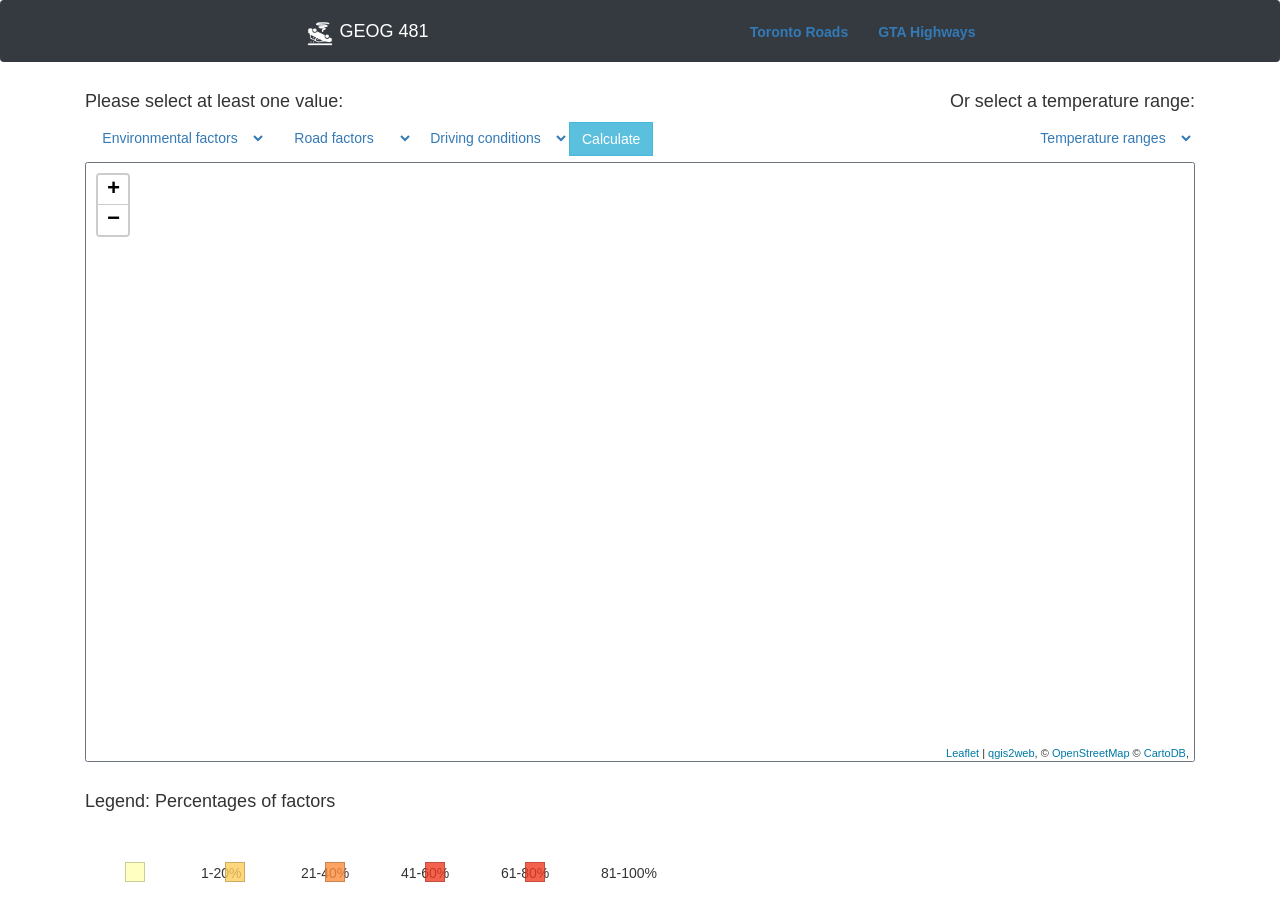
==== HWY.html @ 4ef7ce4a "first commit" ====
<!DOCTYPE html>
<html>
<!-- http://leafletjs.com/examples/geojson/ -->
<head>
    <meta charset="utf-8">
    <meta name="viewport" content="initial-scale=1,maximum-scale=1,user-scalable=no">
    <meta http-equiv="X-UA-Compatible" content="IE=edge">
	<meta name="viewport" content="initial-scale=1,user-scalable=no,maximum-scale=1,width=device-width">
	<meta name="mobile-web-app-capable" content="yes">
	<meta name="apple-mobile-web-app-capable" content="yes">
	<link rel="stylesheet" href="css/leaflet.css">
	<link rel="stylesheet" href="css/qgis2web.css">
	
	
	
	    <!-- Import Bootstrap UI Library for visualizing the entire app -->
    <link rel="stylesheet" href="https://maxcdn.bootstrapcdn.com/bootstrap/4.0.0/css/bootstrap.min.css" integrity="sha384-Gn5384xqQ1aoWXA+058RXPxPg6fy4IWvTNh0E263XmFcJlSAwiGgFAW/dAiS6JXm"
        crossorigin="anonymous">
    <script src="https://code.jquery.com/jquery-3.2.1.slim.min.js" integrity="sha384-KJ3o2DKtIkvYIK3UENzmM7KCkRr/rE9/Qpg6aAZGJwFDMVNA/GpGFF93hXpG5KkN"
        crossorigin="anonymous"></script>
    <script src="https://cdnjs.cloudflare.com/ajax/libs/popper.js/1.12.9/umd/popper.min.js" integrity="sha384-ApNbgh9B+Y1QKtv3Rn7W3mgPxhU9K/ScQsAP7hUibX39j7fakFPskvXusvfa0b4Q"
        crossorigin="anonymous"></script>
    <script src="https://maxcdn.bootstrapcdn.com/bootstrap/4.0.0/js/bootstrap.min.js" integrity="sha384-JZR6Spejh4U02d8jOt6vLEHfe/JQGiRRSQQxSfFWpi1MquVdAyjUar5+76PVCmYl"
        crossorigin="anonymous"></script>
	 <link rel="stylesheet" href="https://maxcdn.bootstrapcdn.com/bootstrap/3.3.7/css/bootstrap.min.css">
	  <script src="https://ajax.googleapis.com/ajax/libs/jquery/3.3.1/jquery.min.js"></script>
	  <script src="https://maxcdn.bootstrapcdn.com/bootstrap/3.3.7/js/bootstrap.min.js"></script>
	
	
	
	<!-- for the layer controls -->
	<link rel="shortcut icon" type="image/x-icon" href="docs/images/favicon.ico" />
    <link rel="stylesheet" href="https://unpkg.com/leaflet@1.3.1/dist/leaflet.css" integrity="sha512-Rksm5RenBEKSKFjgI3a41vrjkw4EVPlJ3+OiI65vTjIdo9brlAacEuKOiQ5OFh7cOI1bkDwLqdLw3Zg0cRJAAQ==" crossorigin=""/>
    <script src="https://unpkg.com/leaflet@1.3.1/dist/leaflet.js" integrity="sha512-/Nsx9X4HebavoBvEBuyp3I7od5tA0UzAxs+j83KgC8PU0kgB4XiK4Lfe4y4cgBtaRJQEIFCW+oC506aPT2L1zw==" crossorigin=""></script>


    <style>
        html,
        body{
            padding: 0;
            margin: 0;
            height: 100%;
			width: 100%;
            /* background-color: #ECEFF1 !important; */
        }

        .checkBoxed {
            display: none
        }
		
		.alignleft {
			float: left;
		}
		.alignright {
			float: right;
		}
    </style>



	<!-- Import files -->
        <script src="js/qgis2web_expressions.js"></script>
        <script src="js/leaflet.js"></script>
        <script src="js/leaflet.rotatedMarker.js"></script>
        <script src="js/leaflet.pattern.js"></script>
        <script src="js/leaflet-hash.js"></script>
        <script src="js/Autolinker.min.js"></script>
        <script src="js/rbush.min.js"></script>
        <script src="js/labelgun.min.js"></script>
        <script src="js/labels.js"></script>
        <script src="data/trt.geojson"></script>
		<script src="data/hwy.geojson"></script>
		<script src="js/layer_style_to.js"></script>
		<script src="js/layer_style_hwy.js"></script>

</head>

<body>

<!-- HOME BAR -->
    <nav class="navbar navbar-dark bg-dark">
        <a class="navbar-brand" href="index.html">
            <img src="css/images/crash.png"
                width="30" height="30" class="d-inline-block align-top" alt="FRE"> <!-- Car Accident by Hea Poh Lin from the Noun Project -->
				GEOG 481
        </a>
		
		<!-- TABS  -->
		<ul class="nav nav-n mt-1" id="myTab" role="tablist">
			<li class="nav-item ml-1">
				<a href="TRT.html">
					<b>Toronto Roads</b></a>
			</li>
			<li class="nav-item">
				<a href="">
					<b>GTA Highways</b></a>
			</li>
		</ul>
    </nav>

		
		
	<!-- tabs content -->
    <div class="tab-content" id="myTabContent">
        	
			<div class="tab-pane fade" id="road" role="tabpanel" aria-labelledby="road-tab">
				<div class="container">

							<div class="legendbox boxLeg yellow">
								<div class="row" style="width: 500px; padding-left: 50px;">1-20%</div></div> 
							<div class="legendbox boxLeg orange">
								<div class="row" style="width: 500px; padding-left: 50px;">21-40%</div></div> 
							<div class="legendbox boxLeg dark_orange">
								<div class="row" style="width: 500px; padding-left: 50px;">41-60%</div></div>
							<div class="legendbox boxLeg red">
								<div class="row" style="width: 500px; padding-left: 50px;">61-80%</div></div>
							<div class="legendbox boxLeg red">
								<div class="row" style="width: 500px; padding-left: 50px;">81-100%</div></div>
								
					</div>
					
				</div>
			</div>
			
	<!-- gta highway container -->
			<div class="tab-pane fade show active" id="hwy" role="tabpanel" aria-labelledby="hwy-tab">
				<div class="container">
									
									
									<h4 class = "alignleft">Please select at least one value:</h4>
									<h4 class = "alignright">Or select a temperature range:</h4>
										<!-- JENS PART -->
										<br><br>				
										<div class="btn-group" role="group" aria-label="Basic example">
											<select id="h_env" class="btn btn-link">
												<option value="0" selected>Environmental factors</option>
												<option value="1">Clear</option>
												<option value="2">Dawn</option>
												<option value="3">Rain</option>
											</select>  
											 
											<select id="h_rd" class="btn btn-link"> 
												<option value="0" selected>Road factors</option>
												<option value="1">Non-intersection</option>
												<option value="2">Straight level</option>
											</select>      
											<select id="h_drv" class="btn btn-link">
												<option value="0" selected>Driving conditions</option>
												<option value="1">Normal</option>
												<option value="2">Speeding</option>
											</select>
											<button class="btn btn-info" onclick="h_changestyle()">Calculate</button><br><br>
											</div>
											<div class="btn-group pull-right" role="group" aria-label="Basic example">
											<select id="h_wt" class="btn btn-link" onchange="h_changestyle1()">
												<option value="0" disabled selected>Temperature ranges</option>
												<option value="1">-22°C to -10°C</option>
												<option value="2">-10°C to 2°C</option>
												<option value="3">-2°C to 5°C</option>
												<option value="4">5°C to 13°C</option>
												<option value="5">13°C to 30°C</option>
											</select>
											
										</div>
															

					<!-- WHERE MAP IS PLACED -->
								<div class="container-map2">
									<div class="row" style="height: 600px;">
										<div id="applicationDiv2" class="col-md">
											<div id="map2" style="width: 100%; height: 100%;" class="border border-secondary rounded"></div>
										</div>
									</div>
								</div>
								<!-- legend -->
							</br>
						
					
						<h4>Legend: Percentages of factors</h4>
						<div class="container-legend">
							<div class="legendbox boxLeg yellow">
								<div class="row" style="width: 500px; padding-left: 50px;">1-20%</div></div> 
							<div class="legendbox boxLeg orange">
								<div class="row" style="width: 500px; padding-left: 50px;">21-40%</div></div> 
							<div class="legendbox boxLeg dark_orange">
								<div class="row" style="width: 500px; padding-left: 50px;">41-60%</div></div>
							<div class="legendbox boxLeg red">
								<div class="row" style="width: 500px; padding-left: 50px;">61-80%</div></div>
							<div class="legendbox boxLeg red">
								<div class="row" style="width: 500px; padding-left: 50px;">81-100%</div></div>
									
									
									
									
									
									
									
									
									
									
									
				</div>
			</div>
			
			
	</div>
</div>


			

		
<!-- MAP FUNCTIONS -->
	<script>

		
	//<!-- GTA HIGHWAY MAP CONTENT -->
		var map2 = L.map('map2', {
			zoomControl:true, 
			maxZoom:28, 
			minZoom:9
		}).fitBounds([[43.4859432586,-79.655396429],[43.9618222599,-79.1230572073]]);
		var hash2 = new L.Hash(map2);	
			map2.attributionControl.addAttribution('<a href="https://github.com/tomchadwin/qgis2web" target="_blank">qgis2web</a>');
		var bounds_group2 = new L.featureGroup([]);
		var basemap = L.tileLayer('https://cartodb-basemaps-{s}.global.ssl.fastly.net/dark_nolabels/{z}/{x}/{y}.png', {
			attribution: '&copy; <a href="http://www.openstreetmap.org/copyright">OpenStreetMap</a> &copy; <a href="http://cartodb.com/attributions">CartoDB</a>',
			subdomains: 'abcd',
			maxZoom: 19
		});
		basemap.addTo(map2);	
	
	
	
		
	function pop_hwy_0(feature, layer) {
            var popupContent = '<table>\
				<tr>\
					<td colspan="2"><strong>NAME</strong><br />' + (feature.properties['HWY'] !== null ? Autolinker.link(String(feature.properties['HWY'])) : '') + '</td>\
				</tr>\
				<tr>\
					<td colspan="2"><strong>Description</strong><br />' + (feature.properties['DESC_'] !== null ? Autolinker.link(String(feature.properties['DESC_'])) : '') + '</td>\
				</tr>\
			</table>';
            layer.bindPopup(popupContent, {maxHeight: 400});
        }

	function pop_hwy_1(feature, layer) {
            var popupContent = '<table>\
				<tr>\
					<td colspan="2"><strong>NAME</strong><br />' + (feature.properties['HWY'] !== null ? Autolinker.link(String(feature.properties['HWY'])) : '') + '</td>\
				</tr>\
				<tr>\
					<td colspan="2"><strong>Description</strong><br />' + (feature.properties['DESC_'] !== null ? Autolinker.link(String(feature.properties['DESC_'])) : '') + '</td>\
				</tr>\
				<tr>\
					<td colspan="2"><strong>-22°C to -10°C Collision Percentage</strong><br />' + (feature.properties['tmp1'] !== null ? Autolinker.link(String(parseInt(feature.properties['tmp1']))) : '') + '</td>\
				</tr>\
				<tr>\
					<td colspan="2"><strong>-10°C to 2°C Collision Percentage</strong><br />' + (feature.properties['tmp2'] !== null ? Autolinker.link(String(parseInt(feature.properties['tmp2']))) : '') + '</td>\
				</tr>\
				<tr>\
					<td colspan="2"><strong>-2°C to 5°C Collision Percentage</strong><br />' + (feature.properties['tmp3'] !== null ? Autolinker.link(String(parseInt(feature.properties['tmp3']))) : '') + '</td>\
				</tr>\
				<tr>\
					<td colspan="2"><strong>5°C to 13°C Collision Percentage</strong><br />' + (feature.properties['tmp4'] !== null ? Autolinker.link(String(parseInt(feature.properties['tmp4']))) : '') + '</td>\
				</tr>\
				<tr>\
					<td colspan="2"><strong>13°C to 30°C Collision Percentage</strong><br />' + (feature.properties['tmp5'] !== null ? Autolinker.link(String(parseInt(feature.properties['tmp5']))) : '') + '</td>\
				</tr>\
			</table>';
            layer.bindPopup(popupContent, {maxHeight: 400});
        }
	
		
	//<!-- GTA MAP -->
		
		map2.createPane('pane_hwy_0');
		map2.getPane('pane_hwy_0').style.zIndex = 400;
		map2.getPane('pane_hwy_0').style['mix-blend-mode'] = 'normal';
		var layer_hwy_0 = new L.geoJson(json_hwy_0, {
			attribution: '<a href=""></a>',
			pane: 'pane_hwy_0',
			onEachFeature: pop_hwy_0,
			style: Hnew,
		});
		bounds_group2.addLayer(layer_hwy_0);
		map2.addLayer(layer_hwy_0);
		setBounds();

		
		

		
		
	 </script>

	 
	
</body>

</html>
---- css/leaflet.css ----
/* required styles */

.leaflet-pane,
.leaflet-tile,
.leaflet-marker-icon,
.leaflet-marker-shadow,
.leaflet-tile-container,
.leaflet-pane > svg,
.leaflet-pane > canvas,
.leaflet-zoom-box,
.leaflet-image-layer,
.leaflet-layer {
	position: absolute;
	left: 0;
	top: 0;
	}
.leaflet-container {
	overflow: hidden;
	}
.leaflet-tile,
.leaflet-marker-icon,
.leaflet-marker-shadow {
	-webkit-user-select: none;
	   -moz-user-select: none;
	        user-select: none;
	  -webkit-user-drag: none;
	}
/* Safari renders non-retina tile on retina better with this, but Chrome is worse */
.leaflet-safari .leaflet-tile {
	image-rendering: -webkit-optimize-contrast;
	}
/* hack that prevents hw layers "stretching" when loading new tiles */
.leaflet-safari .leaflet-tile-container {
	width: 1600px;
	height: 1600px;
	-webkit-transform-origin: 0 0;
	}
.leaflet-marker-icon,
.leaflet-marker-shadow {
	display: block;
	}
/* .leaflet-container svg: reset svg max-width decleration shipped in Joomla! (joomla.org) 3.x */
/* .leaflet-container img: map is broken in FF if you have max-width: 100% on tiles */
.leaflet-container .leaflet-overlay-pane svg,
.leaflet-container .leaflet-marker-pane img,
.leaflet-container .leaflet-shadow-pane img,
.leaflet-container .leaflet-tile-pane img,
.leaflet-container img.leaflet-image-layer {
	max-width: none !important;
	}

.leaflet-container.leaflet-touch-zoom {
	-ms-touch-action: pan-x pan-y;
	touch-action: pan-x pan-y;
	}
.leaflet-container.leaflet-touch-drag {
	-ms-touch-action: pinch-zoom;
	}
.leaflet-container.leaflet-touch-drag.leaflet-touch-zoom {
	-ms-touch-action: none;
	touch-action: none;
}
.leaflet-container {
	-webkit-tap-highlight-color: transparent;
}
.leaflet-container a {
	-webkit-tap-highlight-color: rgba(51, 181, 229, 0.4);
}
.leaflet-tile {
	filter: inherit;
	visibility: hidden;
	}
.leaflet-tile-loaded {
	visibility: inherit;
	}
.leaflet-zoom-box {
	width: 0;
	height: 0;
	-moz-box-sizing: border-box;
	     box-sizing: border-box;
	z-index: 800;
	}
/* workaround for https://bugzilla.mozilla.org/show_bug.cgi?id=888319 */
.leaflet-overlay-pane svg {
	-moz-user-select: none;
	}

.leaflet-pane         { z-index: 400; }

.leaflet-tile-pane    { z-index: 200; }
.leaflet-overlay-pane { z-index: 400; }
.leaflet-shadow-pane  { z-index: 500; }
.leaflet-marker-pane  { z-index: 600; }
.leaflet-tooltip-pane   { z-index: 650; }
.leaflet-popup-pane   { z-index: 700; }

.leaflet-map-pane canvas { z-index: 100; }
.leaflet-map-pane svg    { z-index: 200; }

.leaflet-vml-shape {
	width: 1px;
	height: 1px;
	}
.lvml {
	behavior: url(#default#VML);
	display: inline-block;
	position: absolute;
	}


/* control positioning */

.leaflet-control {
	position: relative;
	z-index: 800;
	pointer-events: visiblePainted; /* IE 9-10 doesn't have auto */
	pointer-events: auto;
	}
.leaflet-top,
.leaflet-bottom {
	position: absolute;
	z-index: 1000;
	pointer-events: none;
	}
.leaflet-top {
	top: 0;
	}
.leaflet-right {
	right: 0;
	}
.leaflet-bottom {
	bottom: 0;
	}
.leaflet-left {
	left: 0;
	}
.leaflet-control {
	float: left;
	clear: both;
	}
.leaflet-right .leaflet-control {
	float: right;
	}
.leaflet-top .leaflet-control {
	margin-top: 10px;
	}
.leaflet-bottom .leaflet-control {
	margin-bottom: 10px;
	}
.leaflet-left .leaflet-control {
	margin-left: 10px;
	}
.leaflet-right .leaflet-control {
	margin-right: 10px;
	}


/* zoom and fade animations */

.leaflet-fade-anim .leaflet-tile {
	will-change: opacity;
	}
.leaflet-fade-anim .leaflet-popup {
	opacity: 0;
	-webkit-transition: opacity 0.2s linear;
	   -moz-transition: opacity 0.2s linear;
	     -o-transition: opacity 0.2s linear;
	        transition: opacity 0.2s linear;
	}
.leaflet-fade-anim .leaflet-map-pane .leaflet-popup {
	opacity: 1;
	}
.leaflet-zoom-animated {
	-webkit-transform-origin: 0 0;
	    -ms-transform-origin: 0 0;
	        transform-origin: 0 0;
	}
.leaflet-zoom-anim .leaflet-zoom-animated {
	will-change: transform;
	}
.leaflet-zoom-anim .leaflet-zoom-animated {
	-webkit-transition: -webkit-transform 0.25s cubic-bezier(0,0,0.25,1);
	   -moz-transition:    -moz-transform 0.25s cubic-bezier(0,0,0.25,1);
	     -o-transition:      -o-transform 0.25s cubic-bezier(0,0,0.25,1);
	        transition:         transform 0.25s cubic-bezier(0,0,0.25,1);
	}
.leaflet-zoom-anim .leaflet-tile,
.leaflet-pan-anim .leaflet-tile {
	-webkit-transition: none;
	   -moz-transition: none;
	     -o-transition: none;
	        transition: none;
	}

.leaflet-zoom-anim .leaflet-zoom-hide {
	visibility: hidden;
	}


/* cursors */

.leaflet-interactive {
	cursor: pointer;
	}
.leaflet-grab {
	cursor: -webkit-grab;
	cursor:    -moz-grab;
	}
.leaflet-crosshair,
.leaflet-crosshair .leaflet-interactive {
	cursor: crosshair;
	}
.leaflet-popup-pane,
.leaflet-control {
	cursor: auto;
	}
.leaflet-dragging .leaflet-grab,
.leaflet-dragging .leaflet-grab .leaflet-interactive,
.leaflet-dragging .leaflet-marker-draggable {
	cursor: move;
	cursor: -webkit-grabbing;
	cursor:    -moz-grabbing;
	}

/* marker & overlays interactivity */
.leaflet-marker-icon,
.leaflet-marker-shadow,
.leaflet-image-layer,
.leaflet-pane > svg path,
.leaflet-tile-container {
	pointer-events: none;
	}

.leaflet-marker-icon.leaflet-interactive,
.leaflet-image-layer.leaflet-interactive,
.leaflet-pane > svg path.leaflet-interactive {
	pointer-events: visiblePainted; /* IE 9-10 doesn't have auto */
	pointer-events: auto;
	}

/* visual tweaks */

.leaflet-container {
	background: #ddd;
	outline: 0;
	}
.leaflet-container a {
	color: #0078A8;
	}
.leaflet-container a.leaflet-active {
	outline: 2px solid orange;
	}
.leaflet-zoom-box {
	border: 2px dotted #38f;
	background: rgba(255,255,255,0.5);
	}


/* general typography */
.leaflet-container {
	font: 12px/1.5 "Helvetica Neue", Arial, Helvetica, sans-serif;
	}


/* general toolbar styles */

.leaflet-bar {
	box-shadow: 0 1px 5px rgba(0,0,0,0.65);
	border-radius: 4px;
	}
.leaflet-bar a,
.leaflet-bar a:hover {
	background-color: #fff;
	border-bottom: 1px solid #ccc;
	width: 26px;
	height: 26px;
	line-height: 26px;
	display: block;
	text-align: center;
	text-decoration: none;
	color: black;
	}
.leaflet-bar a,
.leaflet-control-layers-toggle {
	background-position: 50% 50%;
	background-repeat: no-repeat;
	display: block;
	}
.leaflet-bar a:hover {
	background-color: #f4f4f4;
	}
.leaflet-bar a:first-child {
	border-top-left-radius: 4px;
	border-top-right-radius: 4px;
	}
.leaflet-bar a:last-child {
	border-bottom-left-radius: 4px;
	border-bottom-right-radius: 4px;
	border-bottom: none;
	}
.leaflet-bar a.leaflet-disabled {
	cursor: default;
	background-color: #f4f4f4;
	color: #bbb;
	}

.leaflet-touch .leaflet-bar a {
	width: 30px;
	height: 30px;
	line-height: 30px;
	}
.leaflet-touch .leaflet-bar a:first-child {
	border-top-left-radius: 2px;
	border-top-right-radius: 2px;
	}
.leaflet-touch .leaflet-bar a:last-child {
	border-bottom-left-radius: 2px;
	border-bottom-right-radius: 2px;
	}

/* zoom control */

.leaflet-control-zoom-in,
.leaflet-control-zoom-out {
	font: bold 18px 'Lucida Console', Monaco, monospace;
	text-indent: 1px;
	}

.leaflet-touch .leaflet-control-zoom-in, .leaflet-touch .leaflet-control-zoom-out  {
	font-size: 22px;
	}


/* layers control */

.leaflet-control-layers {
	box-shadow: 0 1px 5px rgba(0,0,0,0.4);
	background: #fff;
	border-radius: 5px;
	}
.leaflet-control-layers-toggle {
	background-image: url(images/layers.png);
	width: 36px;
	height: 36px;
	}
.leaflet-retina .leaflet-control-layers-toggle {
	background-image: url(images/layers-2x.png);
	background-size: 26px 26px;
	}
.leaflet-touch .leaflet-control-layers-toggle {
	width: 44px;
	height: 44px;
	}
.leaflet-control-layers .leaflet-control-layers-list,
.leaflet-control-layers-expanded .leaflet-control-layers-toggle {
	display: none;
	}
.leaflet-control-layers-expanded .leaflet-control-layers-list {
	display: block;
	position: relative;
	}
.leaflet-control-layers-expanded {
	padding: 6px 10px 6px 6px;
	color: #333;
	background: #fff;
	}
.leaflet-control-layers-scrollbar {
	overflow-y: scroll;
	overflow-x: hidden;
	padding-right: 5px;
	}
.leaflet-control-layers-selector {
	margin-top: 2px;
	position: relative;
	top: 1px;
	}
.leaflet-control-layers label {
	display: block;
	}
.leaflet-control-layers-separator {
	height: 0;
	border-top: 1px solid #ddd;
	margin: 5px -10px 5px -6px;
	}

/* Default icon URLs */
.leaflet-default-icon-path {
	background-image: url(images/marker-icon.png);
	}


/* attribution and scale controls */

.leaflet-container .leaflet-control-attribution {
	background: #fff;
	background: rgba(255, 255, 255, 0.7);
	margin: 0;
	}
.leaflet-control-attribution,
.leaflet-control-scale-line {
	padding: 0 5px;
	color: #333;
	}
.leaflet-control-attribution a {
	text-decoration: none;
	}
.leaflet-control-attribution a:hover {
	text-decoration: underline;
	}
.leaflet-container .leaflet-control-attribution,
.leaflet-container .leaflet-control-scale {
	font-size: 11px;
	}
.leaflet-left .leaflet-control-scale {
	margin-left: 5px;
	}
.leaflet-bottom .leaflet-control-scale {
	margin-bottom: 5px;
	}
.leaflet-control-scale-line {
	border: 2px solid #777;
	border-top: none;
	line-height: 1.1;
	padding: 2px 5px 1px;
	font-size: 11px;
	white-space: nowrap;
	overflow: hidden;
	-moz-box-sizing: border-box;
	     box-sizing: border-box;

	background: #fff;
	background: rgba(255, 255, 255, 0.5);
	}
.leaflet-control-scale-line:not(:first-child) {
	border-top: 2px solid #777;
	border-bottom: none;
	margin-top: -2px;
	}
.leaflet-control-scale-line:not(:first-child):not(:last-child) {
	border-bottom: 2px solid #777;
	}

.leaflet-touch .leaflet-control-attribution,
.leaflet-touch .leaflet-control-layers,
.leaflet-touch .leaflet-bar {
	box-shadow: none;
	}
.leaflet-touch .leaflet-control-layers,
.leaflet-touch .leaflet-bar {
	border: 2px solid rgba(0,0,0,0.2);
	background-clip: padding-box;
	}


/* popup */

.leaflet-popup {
	position: absolute;
	text-align: center;
	margin-bottom: 20px;
	}
.leaflet-popup-content-wrapper {
	padding: 1px;
	text-align: left;
	border-radius: 12px;
	}
.leaflet-popup-content {
	margin: 13px 19px;
	line-height: 1.4;
	}
.leaflet-popup-content p {
	margin: 18px 0;
	}
.leaflet-popup-tip-container {
	width: 60px;
	height: 20px;
	position: absolute;
	left: 50%;
	margin-left: -20px;
	overflow: hidden;
	pointer-events: none;
	}
.leaflet-popup-tip {
	width: 17px;
	height: 17px;
	padding: 1px;

	margin: -10px auto 0;

	-webkit-transform: rotate(45deg);
	   -moz-transform: rotate(45deg);
	    -ms-transform: rotate(45deg);
	     -o-transform: rotate(45deg);
	        transform: rotate(45deg);
	}
.leaflet-popup-content-wrapper,
.leaflet-popup-tip {
	background: white;
	color: #333;
	box-shadow: 0 3px 14px rgba(0,0,0,0.4);
	}
.leaflet-container a.leaflet-popup-close-button {
	position: absolute;
	top: 0;
	right: 0;
	padding: 4px 4px 0 0;
	border: none;
	text-align: center;
	width: 18px;
	height: 14px;
	font: 16px/14px Tahoma, Verdana, sans-serif;
	color: #c3c3c3;
	text-decoration: none;
	font-weight: bold;
	background: transparent;
	}
.leaflet-container a.leaflet-popup-close-button:hover {
	color: #999;
	}
.leaflet-popup-scrolled {
	overflow: auto;
	border-bottom: 1px solid #ddd;
	border-top: 1px solid #ddd;
	}

.leaflet-oldie .leaflet-popup-content-wrapper {
	zoom: 1;
	}
.leaflet-oldie .leaflet-popup-tip {
	width: 24px;
	margin: 0 auto;

	-ms-filter: "progid:DXImageTransform.Microsoft.Matrix(M11=0.70710678, M12=0.70710678, M21=-0.70710678, M22=0.70710678)";
	filter: progid:DXImageTransform.Microsoft.Matrix(M11=0.70710678, M12=0.70710678, M21=-0.70710678, M22=0.70710678);
	}
.leaflet-oldie .leaflet-popup-tip-container {
	margin-top: -1px;
	}

.leaflet-oldie .leaflet-control-zoom,
.leaflet-oldie .leaflet-control-layers,
.leaflet-oldie .leaflet-popup-content-wrapper,
.leaflet-oldie .leaflet-popup-tip {
	border: 1px solid #999;
	}


/* div icon */

.leaflet-div-icon {
	background: #fff;
	border: 1px solid #666;
	}


/* Tooltip */
/* Base styles for the element that has a tooltip */
.leaflet-tooltip {
	position: absolute;
	padding: 6px;
	background-color: #fff;
	border: 1px solid #fff;
	border-radius: 3px;
	color: #222;
	white-space: nowrap;
	-webkit-user-select: none;
	-moz-user-select: none;
	-ms-user-select: none;
	user-select: none;
	pointer-events: none;
	box-shadow: 0 1px 3px rgba(0,0,0,0.4);
	}
.leaflet-tooltip.leaflet-clickable {
	cursor: pointer;
	pointer-events: auto;
	}
.leaflet-tooltip-top:before,
.leaflet-tooltip-bottom:before,
.leaflet-tooltip-left:before,
.leaflet-tooltip-right:before {
	position: absolute;
	pointer-events: none;
	border: 6px solid transparent;
	background: transparent;
	content: "";
	}

/* Directions */

.leaflet-tooltip-bottom {
	margin-top: 6px;
}
.leaflet-tooltip-top {
	margin-top: -6px;
}
.leaflet-tooltip-bottom:before,
.leaflet-tooltip-top:before {
	left: 50%;
	margin-left: -6px;
	}
.leaflet-tooltip-top:before {
	bottom: 0;
	margin-bottom: -12px;
	border-top-color: #fff;
	}
.leaflet-tooltip-bottom:before {
	top: 0;
	margin-top: -12px;
	margin-left: -6px;
	border-bottom-color: #fff;
	}
.leaflet-tooltip-left {
	margin-left: -6px;
}
.leaflet-tooltip-right {
	margin-left: 6px;
}
.leaflet-tooltip-left:before,
.leaflet-tooltip-right:before {
	top: 50%;
	margin-top: -6px;
	}
.leaflet-tooltip-left:before {
	right: 0;
	margin-right: -12px;
	border-left-color: #fff;
	}
.leaflet-tooltip-right:before {
	left: 0;
	margin-left: -12px;
	border-right-color: #fff;
	}
---- css/qgis2web.css ----
#map {
    background-color: #ffffff
}
th {
    text-align: left;
    vertical-align: top;
	
}
.info {
    padding: 6px 8px;
    font: 14px/16px Arial, Helvetica, sans-serif;
    background: white;
    background: rgba(255,255,255,0.8);
    box-shadow: 0 0 15px rgba(0,0,0,0.2);
    border-radius: 5px;
}
.info h2 {
    margin: 0 0 5px;
    color: #777;
}
.leaflet-container {
    background: #fff;
    padding-right: 10px;
}
.leaflet-popup-content {
    width: 700 px;
    padding-right:10px;
}
.leaflet-tooltip {
    background: none;
    box-shadow: none;
    border: none;
}
.leaflet-tooltip-left:before, .leaflet-tooltip-right:before {
    border: 0px;
}

.legendbox {
  float: left;
  width: 200px;
  height: 100px;
  margin: 50px;
  border: 1px solid rgba(0, 0, 0, .2);
}

.boxLeg {
  float: left;
  width: 20px;
  height: 20px;
  margin: 40px;
  text-indent: 40px;
  border: 1px solid rgba(0, 0, 0, .2);
}

.yellow {
	float: left;
  background: rgba(255,255,178,0.8); 
}

.orange {
	float: left;
  background: rgba(254,204,92,0.8);
}

.dark_orange {
	float: left;
  background: rgba(253,141,60,0.8);
}

.red {
	float: left;
  background: rgba(240,59,32,0.8);
}

.dark_red {
	float: left;
  background: rgba(189,0,38,0.8);
}
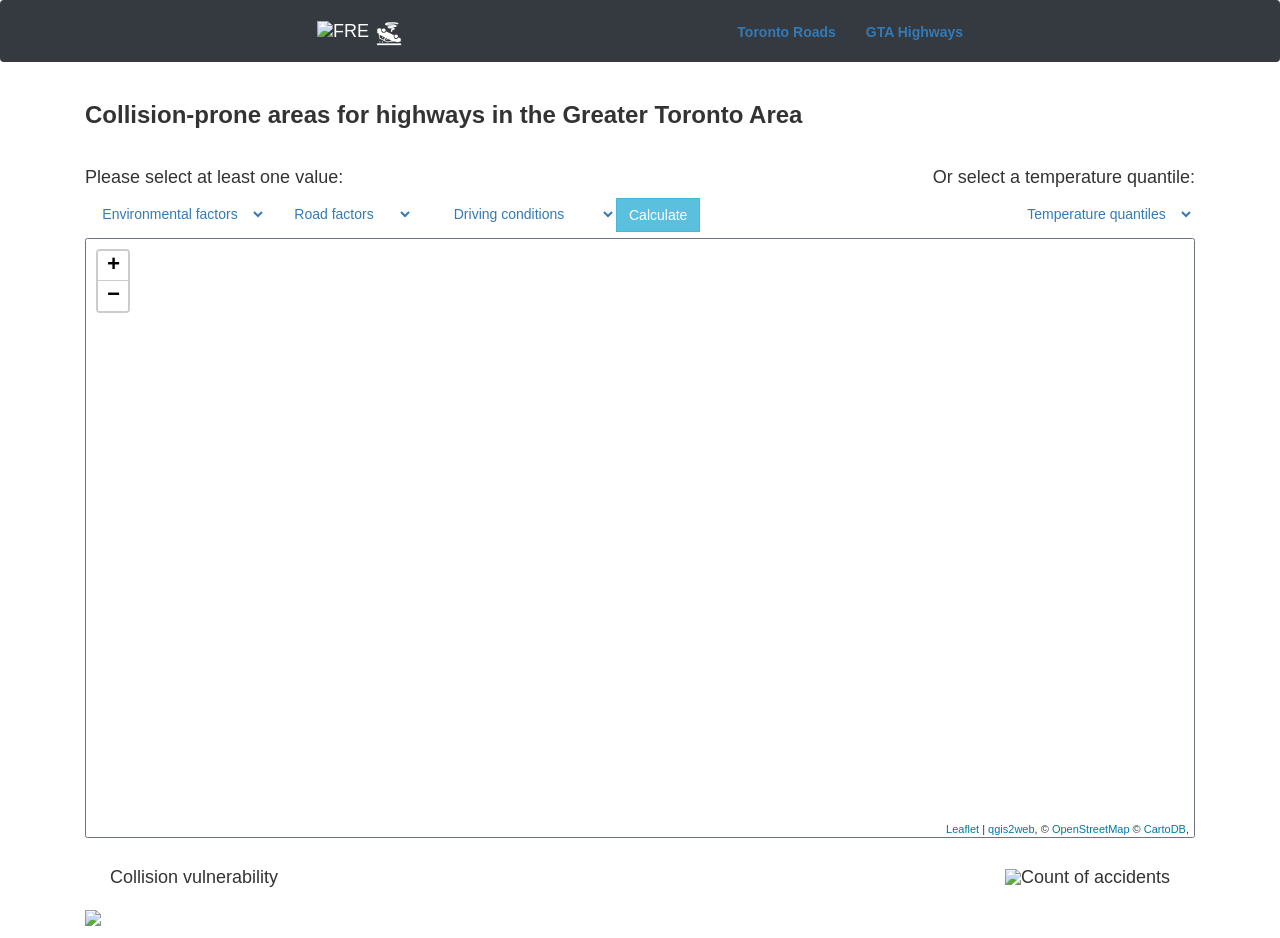
==== commit 053fa231: "update the webpage" ====
--- a/HWY.html
+++ b/HWY.html
@@ -32,7 +32,8 @@
 	<link rel="shortcut icon" type="image/x-icon" href="docs/images/favicon.ico" />
     <link rel="stylesheet" href="https://unpkg.com/leaflet@1.3.1/dist/leaflet.css" integrity="sha512-Rksm5RenBEKSKFjgI3a41vrjkw4EVPlJ3+OiI65vTjIdo9brlAacEuKOiQ5OFh7cOI1bkDwLqdLw3Zg0cRJAAQ==" crossorigin=""/>
     <script src="https://unpkg.com/leaflet@1.3.1/dist/leaflet.js" integrity="sha512-/Nsx9X4HebavoBvEBuyp3I7od5tA0UzAxs+j83KgC8PU0kgB4XiK4Lfe4y4cgBtaRJQEIFCW+oC506aPT2L1zw==" crossorigin=""></script>
-
+	<title>GTA | Wazted</title>
+     <link rel="shortcut icon" href="css/images/crash_red.png" />
 
     <style>
         html,
@@ -80,9 +81,11 @@
 <!-- HOME BAR -->
     <nav class="navbar navbar-dark bg-dark">
         <a class="navbar-brand" href="index.html">
+           <img src="css/images/name.png"
+                height="30" class="d-inline-block align-top" alt="FRE">
             <img src="css/images/crash.png"
                 width="30" height="30" class="d-inline-block align-top" alt="FRE"> <!-- Car Accident by Hea Poh Lin from the Noun Project -->
-				GEOG 481
+				
         </a>
 		
 		<!-- TABS  -->
@@ -126,17 +129,19 @@
 			<div class="tab-pane fade show active" id="hwy" role="tabpanel" aria-labelledby="hwy-tab">
 				<div class="container">
 									
-									
+									<h3><b>Collision-prone areas for highways in the Greater Toronto Area</b></h3><br>
 									<h4 class = "alignleft">Please select at least one value:</h4>
-									<h4 class = "alignright">Or select a temperature range:</h4>
+									<h4 class = "alignright">Or select a temperature quantile:</h4>
 										<!-- JENS PART -->
 										<br><br>				
 										<div class="btn-group" role="group" aria-label="Basic example">
 											<select id="h_env" class="btn btn-link">
 												<option value="0" selected>Environmental factors</option>
 												<option value="1">Clear</option>
-												<option value="2">Dawn</option>
-												<option value="3">Rain</option>
+												<option value="2">Daylight</option>
+												<option value="3">Snow</option>
+												<option value="4">Dark</option>
+												<option value="5">Dry Road</option>
 											</select>  
 											 
 											<select id="h_rd" class="btn btn-link"> 
@@ -146,14 +151,14 @@
 											</select>      
 											<select id="h_drv" class="btn btn-link">
 												<option value="0" selected>Driving conditions</option>
-												<option value="1">Normal</option>
-												<option value="2">Speeding</option>
+												<option value="1">Normal road conditions</option>
+												<option value="2">Normal driving conditions</option>
 											</select>
 											<button class="btn btn-info" onclick="h_changestyle()">Calculate</button><br><br>
 											</div>
 											<div class="btn-group pull-right" role="group" aria-label="Basic example">
 											<select id="h_wt" class="btn btn-link" onchange="h_changestyle1()">
-												<option value="0" disabled selected>Temperature ranges</option>
+												<option value="0" disabled selected>Temperature quantiles</option>
 												<option value="1">-22°C to -10°C</option>
 												<option value="2">-10°C to 2°C</option>
 												<option value="3">-2°C to 5°C</option>
@@ -176,29 +181,13 @@
 							</br>
 						
 					
-						<h4>Legend: Percentages of factors</h4>
-						<div class="container-legend">
-							<div class="legendbox boxLeg yellow">
-								<div class="row" style="width: 500px; padding-left: 50px;">1-20%</div></div> 
-							<div class="legendbox boxLeg orange">
-								<div class="row" style="width: 500px; padding-left: 50px;">21-40%</div></div> 
-							<div class="legendbox boxLeg dark_orange">
-								<div class="row" style="width: 500px; padding-left: 50px;">41-60%</div></div>
-							<div class="legendbox boxLeg red">
-								<div class="row" style="width: 500px; padding-left: 50px;">61-80%</div></div>
-							<div class="legendbox boxLeg red">
-								<div class="row" style="width: 500px; padding-left: 50px;">81-100%</div></div>
-									
-									
-									
-									
-									
-									
-									
-									
-									
-									
-									
+						<h4 class="alignleft">&nbsp;&nbsp;&nbsp;&nbsp;&nbsp;Collision vulnerability
+						<br><br>
+						<img src="css/images/gradient.png"></h4>					
+													
+						<h4 class="alignright">Count of accidents&nbsp;&nbsp;&nbsp;&nbsp;&nbsp;</h4>
+						<h5 class ="alignright"><img src="css/images/legend.png"></h5>					
+																																						
 				</div>
 			</div>
 			
@@ -223,7 +212,7 @@
 		var hash2 = new L.Hash(map2);	
 			map2.attributionControl.addAttribution('<a href="https://github.com/tomchadwin/qgis2web" target="_blank">qgis2web</a>');
 		var bounds_group2 = new L.featureGroup([]);
-		var basemap = L.tileLayer('https://cartodb-basemaps-{s}.global.ssl.fastly.net/dark_nolabels/{z}/{x}/{y}.png', {
+		var basemap = L.tileLayer('https://cartodb-basemaps-{s}.global.ssl.fastly.net/dark_all/{z}/{x}/{y}.png', {
 			attribution: '&copy; <a href="http://www.openstreetmap.org/copyright">OpenStreetMap</a> &copy; <a href="http://cartodb.com/attributions">CartoDB</a>',
 			subdomains: 'abcd',
 			maxZoom: 19
